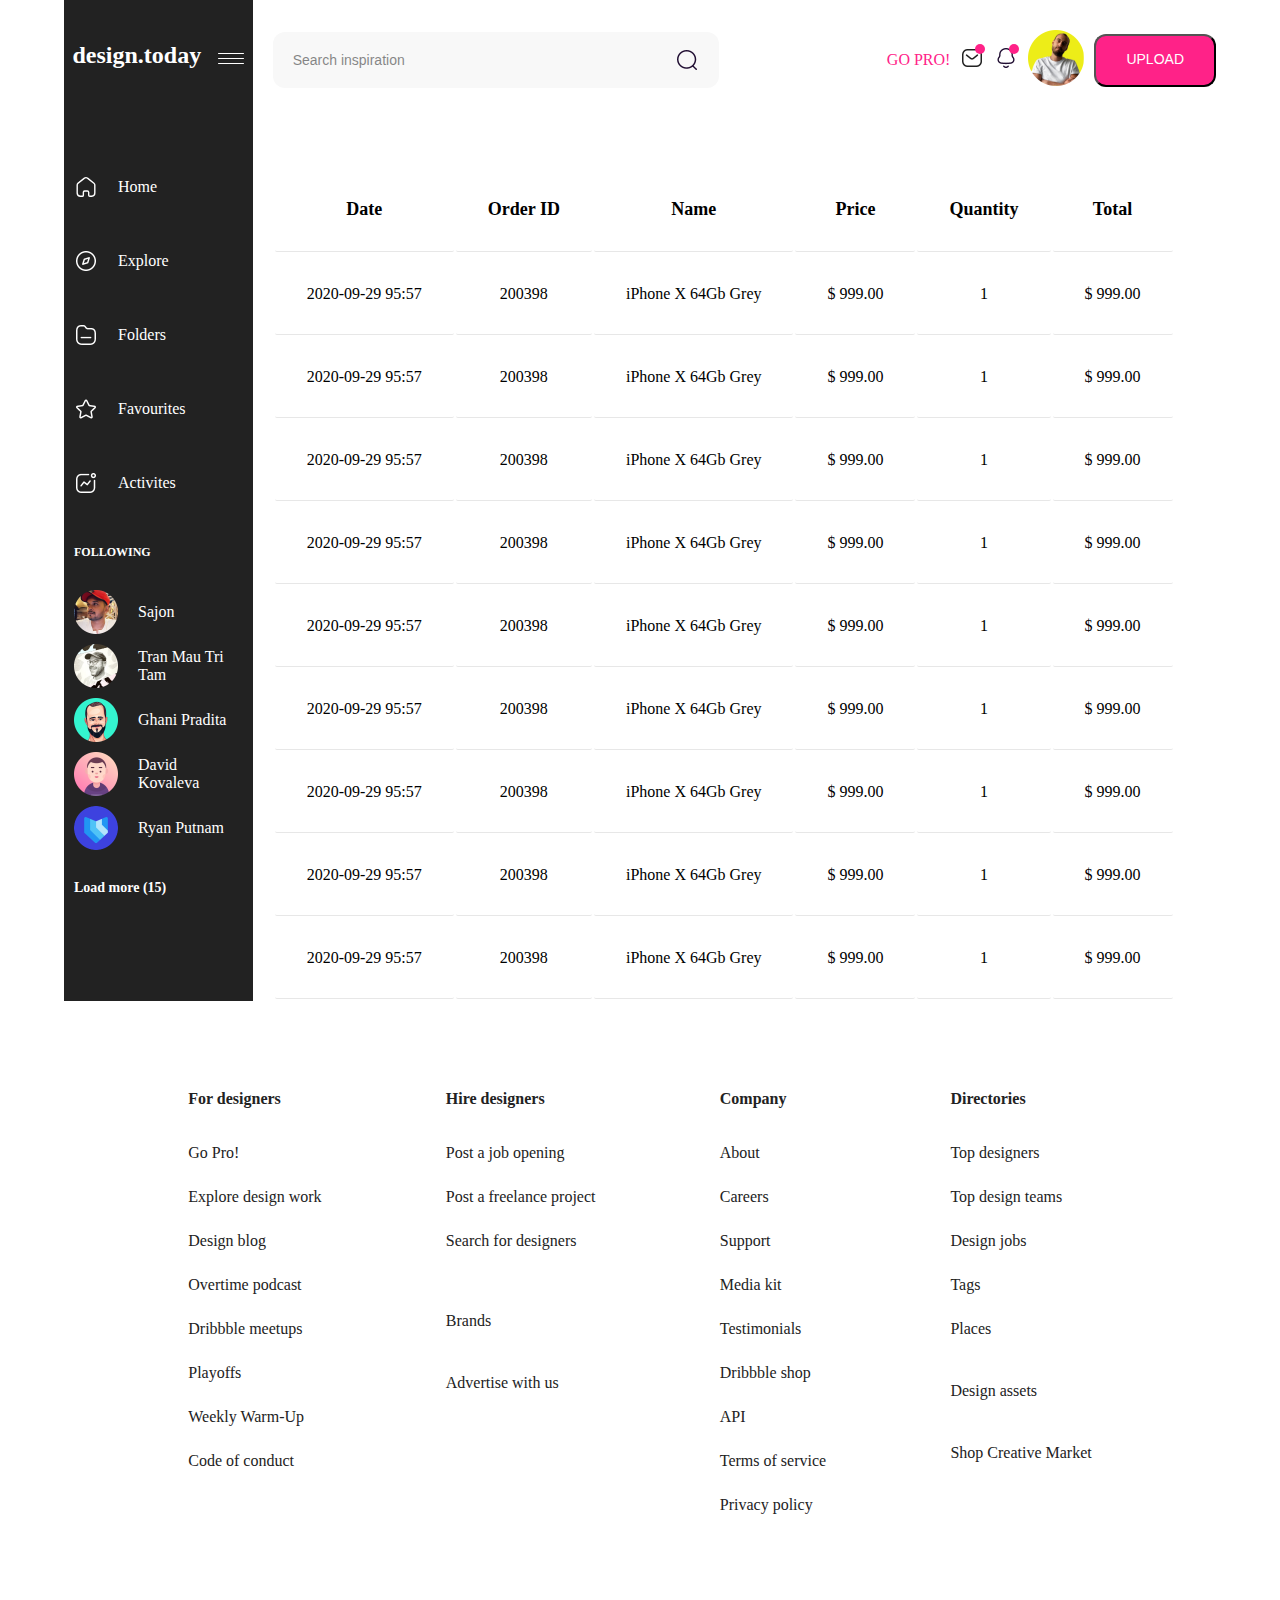
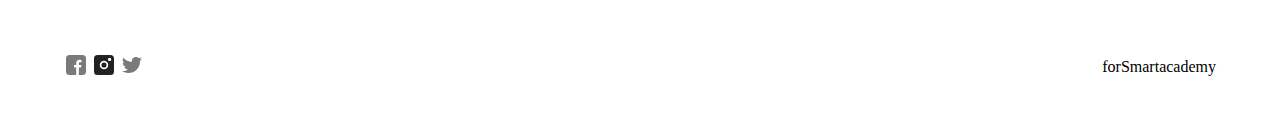
==== second-page.html @ 571e83a2 "hover" ====
<!DOCTYPE html>
<html lang="en">
<head>
    <meta charset="UTF-8">
    <meta http-equiv="X-UA-Compatible" content="IE=edge">
    <meta name="viewport" content="width=device-width, initial-scale=1.0">
    <link  rel="stylesheet"  href="./fonts/font.css">
    <link rel="stylesheet" href="./css/styles.css">
    <title>Design Today</title>
</head>
<body>
    <main class="container">
        <div class="grid-theme-2">
            <header class="item-1">
                <div class="flex form-wrapper">
                    <form class="flex form" action="#">
                        <div class="search-wrapper">
                            <input type="text" class="search-in" placeholder="Search inspiration" />
                            <img class="search-img" src="./image/search.png" alt="search">
                        </div>
                    </form>
                </div>
                <div class="flex">
                    <span class="pro">GO PRO!</span>
                    <div class="header-images">
                    <img class="search" src="./image/message.png" alt="message">
                    <div class="dott"></div>
                    </div>
                    <div class="header-images">
                    <img class="search" src="./image/bell.png" alt="bell">
                    <div class="dott"></div>
                    </div>
                   <a class="next-page" href="index.html"> <img class="icon-man" src="./image/someone.png" alt="icon-man"></a>
                    <button class="upload" type="submit">UPLOAD</button>
                </div>
        </header>
          <section class="item-2">
              <div class="table-div">
                   <table class="table">
                      <tr>
                        <th>Date</th>
                        <th>Order ID</th>
                        <th>Name</th>
                        <th>Price</th>
                        <th>Quantity</th>
                        <th>Total</th>
                      </tr>
                      <tr>
                          <td>2020-09-29 95:57</td>
                          <td>200398</td>
                          <td>iPhone X 64Gb Grey</td>
                          <td>$ 999.00</td>
                          <td>1</td>
                          <td>$ 999.00</td>
                       
                      </tr>
                      <tr>
                        <td>2020-09-29 95:57</td>
                        <td>200398</td>
                        <td>iPhone X 64Gb Grey</td>
                        <td>$ 999.00</td>
                        <td>1</td>
                        <td>$ 999.00</td>
                     
                    </tr>
                    <tr>
                        <td>2020-09-29 95:57</td>
                        <td>200398</td>
                        <td>iPhone X 64Gb Grey</td>
                        <td>$ 999.00</td>
                        <td>1</td>
                        <td>$ 999.00</td>
                     
                    </tr>
                    <tr>
                        <td>2020-09-29 95:57</td>
                        <td>200398</td>
                        <td>iPhone X 64Gb Grey</td>
                        <td>$ 999.00</td>
                        <td>1</td>
                        <td>$ 999.00</td>
                     
                    </tr>
                    <tr>
                        <td>2020-09-29 95:57</td>
                        <td>200398</td>
                        <td>iPhone X 64Gb Grey</td>
                        <td>$ 999.00</td>
                        <td>1</td>
                        <td>$ 999.00</td>
                     
                    </tr>
                    <tr>
                        <td>2020-09-29 95:57</td>
                        <td>200398</td>
                        <td>iPhone X 64Gb Grey</td>
                        <td>$ 999.00</td>
                        <td>1</td>
                        <td>$ 999.00</td>
                     
                    </tr>
                    <tr>
                        <td>2020-09-29 95:57</td>
                        <td>200398</td>
                        <td>iPhone X 64Gb Grey</td>
                        <td>$ 999.00</td>
                        <td>1</td>
                        <td>$ 999.00</td>
                     
                    </tr>
                    <tr>
                        <td>2020-09-29 95:57</td>
                        <td>200398</td>
                        <td>iPhone X 64Gb Grey</td>
                        <td>$ 999.00</td>
                        <td>1</td>
                        <td>$ 999.00</td>
                     
                    </tr>
                    <tr>
                        <td>2020-09-29 95:57</td>
                        <td>200398</td>
                        <td>iPhone X 64Gb Grey</td>
                        <td>$ 999.00</td>
                        <td>1</td>
                        <td>$ 999.00</td>
                     
                    </tr>
                   </table>
                </div>
          </section>


        <aside class="item-3">
            <div class="aside-title">
                 <div>
                     <h2>design.<span>today</span></h2>
                 </div>
                 <div class="menu-bar">
                     <img src="./image/menu-bar.svg" alt="menu-bar">
                 </div>
            </div>
            <div class="bar-parent">
                <nav class="aside-nav">
                    <ul class="aside-ul">
                        <li class="aside-li">
                            <a class="aside-link" href="#">
                                <img class="aside-img" src="./image/home.svg" alt="logo">
                                <p class="aside-text">Home</p>
                            </a>
                        </li>
                        <li class="aside-li">
                            <a class="aside-link" href="#">
                                <img class="aside-img" src="./image/explore.png" alt="logo">
                                <p class="aside-text">Explore</p>
                            </a>
                        </li>
                        <li class="aside-li">
                            <a class="aside-link" href="#">
                                <img class="aside-img" src="./image/folders.png" alt="logo">
                                <p class="aside-text">Folders</p>
                            </a>
                        </li>
                        <li class="aside-li">
                            <a class="aside-link" href="#">
                                <img class="aside-img" src="./image/favourites.png" alt="logo">
                                <p class="aside-text">Favourites</p>
                            </a>
                        </li>
                        <li class="aside-li">
                            <a class="aside-link" href="#">
                                <img class="aside-img" src="./image/activities.png" alt="logo">
                                <p class="aside-text">Activites</p>
                            </a>
                        </li>
                    </ul>
                </nav>
             </div>  
             <div class="aside-followers">
                     <h3>FOLLOWING</h3>
                     <nav class="follow-nav">
                        <ul class="follow-ul">
                            <li class="follow-li">
                                <a class="aside-link" href="#">
                                    <img class="follow-img" src="./image/follower1.png" alt="following">
                                    <p class="aside-text">Sajon</p>
                                </a>
                            </li>
                            <li class="follow-li">
                                <a class="aside-link" href="#">
                                    <img class="follow-img" src="./image/icon-2.png" alt="following">
                                    <p class="aside-text">Tran Mau Tri Tam</p>
                                </a>
                            </li>
                            <li class="follow-li">
                                <a class="aside-link" href="#">
                                    <img class="follow-img" src="./image/icon-3.png" alt="following">
                                    <p class="aside-text">Ghani Pradita</p>
                                </a>
                            </li>
                            <li class="follow-li">
                                <a class="aside-link" href="#">
                                    <img class="follow-img" src="./image/icon-4.png" alt="following">
                                    <p class="aside-text">David Kovaleva</p>
                                </a>
                            </li>
                            <li class="follow-li">
                                <a class="aside-link" href="#">
                                    <img class="follow-img" src="./image/icon-5.png" alt="following">
                                    <p class="aside-text">Ryan Putnam</p>
                                </a>
                            </li>
                        </ul>
                     </nav>
                     <h3 class="load">Load more (15)</h3>
             </div>
        </aside>



        <footer class="item-5"r>
            <div class="footer-flex">
                <div class="footer-div">
                     <h5>
                        For designers
                     </h5>
                     <p class="footer-text">Go Pro!</p>
                     <p class="footer-text">Explore design work</p>
                     <p class="footer-text">Design blog</p>
                     <p class="footer-text">Overtime podcast</p>
                     <p class="footer-text">Dribbble meetups</p>
                     <p class="footer-text"> Playoffs </p>
                     <p class="footer-text">Weekly Warm-Up</p>
                     <p class="footer-text">Code of conduct</p>
                </div>
                <div class="footer-div">
                    <h5>
                        Hire designers
                    </h5>
                    <p class="footer-text">Post a job opening</p>
                    <p class="footer-text">Post a freelance project</p>
                    <p class="footer-text">Search for designers</p>
                    <br>
                    <br>
                    <p class="footer-text">Brands</p>
                    <br>
                    <p class="footer-text">Advertise with us</p>
                   
               </div>
               <div class="footer-div">
                   <h5>
                      Company
                   </h5>
                   <p class="footer-text">About   </p>
                   <p class="footer-text">Careers </p>
                   <p class="footer-text">Support</p>
                   <p class="footer-text">Media kit</p>
                   <p class="footer-text">Testimonials</p>
                   <p class="footer-text">Dribbble shop </p>
                   <p class="footer-text">API</p>
                   <p class="footer-text">Terms of service</p>
                   <p class="footer-text">Privacy policy</p>
               </div>
               <div class="footer-div">
                  <h5>
                     Directories
                  </h5>
                  <p class="footer-text">Top designers</p>
                  <p class="footer-text">Top design teams </p>
                  <p class="footer-text">Design jobs</p>
                  <p class="footer-text">Tags</p>
                  <p class="footer-text">Places</p>
                  <br>
                  <p class="footer-text">Design assets</p>
                  <br>
                  <p class="footer-text">Shop Creative Market</p>
           </div>
         </div>
          <div class="logo-flex">
             <div class="footer-logo">
                <img class="logo" src="./image/fb.svg" alt="fb-logo">
                <img class="logo" src="./image/instagram.svg" alt="insta-logo">
                <img class="logo" src="./image/twitter.svg" alt="twitter-logo">
             </div>
             <div class="academy">
               <p><span>for</span>Smartacademy</p>
             </div>
          </div>
            
         </footer>
        </div>
    </main>
</body>
</html>
---- fonts/font.css ----
@font-face {
    font-family: 'HelveticaNeue';
    src: url('../fonts/HelveticaNeueMedium.eot');
    src: url('../fonts/HelveticaNeueMedium.eot?#iefix') format('embedded-opentype'),
        url('../fonts/HelveticaNeueMedium.woff2') format('woff2'),
        url('../fonts/HelveticaNeueMedium.woff') format('woff'),
        url('../fonts/HelveticaNeueMedium.ttf') format('truetype'),
        url('../fonts/HelveticaNeueMedium.svg#HelveticaNeueMedium') format('svg');
    font-weight: 500;
    font-style: normal;
    font-display: swap;
}
---- css/styles.css ----
*{
    margin:0;
    padding:0;
    box-sizing: border-box;
    list-style: none;
    text-decoration: none;
}
.container{
    max-width:1440px;
    width:90%;
    margin:auto;
}

.grid-theme{
    display:grid;
    grid-template-columns: 1fr 5fr;
    gap:20px;
    grid-template-areas: 
    'aside header'
    'aside section'
    'article article'
    'footer footer';
}

.grid-theme-2{
    display:grid;
    grid-template-columns: 1fr 5fr;
    gap:20px;
    grid-template-areas: 
    'aside header'
    'aside section'
    'footer footer';
}


.item-1{
    grid-area: header;
    display:flex;
    justify-content: space-between;
    align-items: center;
    margin-top:30px;
}
.item-2{
    grid-area:section;
    margin-top:87px;
}
.item-3{
    grid-area:aside;
    background-color:#222222;
   
 
}
.item-4{
    grid-area:article;
    margin-left:10%;
 
    margin-top:70px;
    background-color:#FAFAFA;
}
.item-5{
    grid-area:footer;
    margin-top:69px;
}

/* header style*/
.next-page:hover{
    border:solid 2px #FF2288;
    border-radius:50%;

}
.search{
    width:24px;
    height:24px;
    margin-right:10px;
}
.form-wrapper {
    width: 100%;
    max-width: 446px;
}
.form {
    width: 100%;
}
.search-wrapper {
    background-color:#F8F8F8;
    padding:16px 20px;
    border:none;
    border-radius: 12px;
    display: flex;
    justify-content: space-between;
    width: 100%;
}
.search-in{
    background: transparent;
    border:none;
    outline: none;
    transform: scale(1);
    transition: all 0.3s;
    font-size: 14px;
    width: 100%;
}
.icon-man{
    width:56px;
    height:56px;
}
.search-in::placeholder {
    color: #111111;
    opacity: 0.5;
}
.search-in:focus{
    transform: scale(0.9);
    transform-origin: left;
    transition: all 0.3s;
}
.search-img {
    width: 24px;
    height: 24px;
    cursor: pointer;
    transform: scale(1);
    transition: all 0.3s;
}
.search-img:hover{
    transform: scale(0.9);
    transition: all 0.3s;
    transform-origin: left;
}
.all:hover,.list:hover{
    color:#FF2288;
}
.flex{
    display:flex;
     align-items: center; 
}
.pro{
    color:#FF2288;
    font-size:16px;
    padding-right:10px;
}
.dott{
    position:absolute;
    top: -2px;
    left:15px;
   width:10px;
   height:10px;
   border-radius:50%;
   background-color: #FF2288; 
}

.header-images{
    position:relative;
}
.upload{
    color:#FFFFFF;
    font-size:14px;
    background-color:#FF2288;
    padding:15px 30px 18px 30px;
    border-radius:12px;
    margin-left:10px;
    cursor: pointer;
}
/* section nav style*/
.nav-flex,.section-ul{
    display:flex;
    justify-content: space-around;
    align-items: center;
   
}

.all{
    font-size:16px;
    color:#222222;
    background-color: #F2F2F2;
    padding:10px;

}
.list{
    font-size:16px;
    color:#222222;
    padding-left:20px;
}
.filter-btn{
    padding: 16px 24px;
    border-radius: 12px;
    border: solid 1px #D8D8D8;
    color: #222222;
    font-size: 16px;
    display: flex;
    align-items: center;
    justify-content: space-between;
    cursor: pointer;
    transition: all 0.3s;
}
.filter-btn:hover{
    background-color: #FF2288;
    color:#ffffff;
    transition: all 0.3s;
}
.filter-img {
    width: 24px;
    height: 24px;
}
.filter-text {
    margin-left: 15px;
}

.main-images{
    width:289px;
    height:210px;
}
.abs-img{
    width:24px;
    height:24px;
    margin-bottom:3px;
    background-color:#FFFFFF;
    border:solid 1px green;
}
.hide{
    display:none;
}

.section-text:hover + .hide{
   display:flex;
   flex-direction: column;
}
.section-text:hover{
    border:solid 2px blue;
}
.section-text{
    cursor: pointer;
}
.parent{
    display:flex;
    flex-wrap: wrap;
    margin-top:59px;
  
   
}
.section-image{
    position:relative;
    display:flex;
    flex-direction: column;
   align-items: center;
   cursor: pointer;
}
.main-images:hover{
    border:solid 3px blue;
}

.abs-div{  
    position:absolute;
    top:40px;
    left:40px;
   
   
   
}
.load-more{
    display:flex;
    justify-content:space-around;
}
.load-btn{
    background-color:#F2F2F2;
    padding:16px 105px;
    margin-top:70px;
    border-radius:12px;
    border:#F2F2F2;
    cursor:pointer;
}
.load-btn:hover{
    background-color: #FF2288;
    transition: 0.3s;
    color:#ffffff;
}

/*artcile style*/

.top-designers{
    display:flex;
    justify-content: space-around;
    align-items: center;
   
}
.designer-list{
    display:flex;
   justify-content: space-evenly;
  
}
.article-image{
    display:flex;
    flex-direction: column;
    align-items: center;
    cursor: pointer;
}
.article-img:hover{
     border:2px solid blue;
     border-radius:50%;
}
.article-img{
    width:132px;
    height:132px;
}
.article-text{
    font-size:16px;
    padding-top:5px;
    padding-bottom:5px;  
    cursor: pointer;
}
.small-font{
    font-size:12px;
    padding-bottom:10px;
    cursor: pointer;
   
}

.follow-btn{
    background-color:#F2F2F2;
    border-radius:12px;
    padding:12px 36px;
    border-color:#F2F2F2;
    font-size:14px;
    color:#222222;
    margin-bottom:60px;
    cursor: pointer;

}
.follow-btn:hover{
    background-color: #FF2288;
    transition: 0.3s;
    color:#ffffff;
}
h4{
    font-size:32px;
    padding-top:67px;
    padding-bottom:54px;
}
 .view-all{
    font-size:14px;
    padding-top:67px;
    padding-bottom:54px;
    cursor: pointer;
 }
 .view-all:hover{
    transition: 0.3s;
    color:#FF2288;
    font-size:25px;
 }

/* aside style*/
h2{
    font-size:24px;
    color:#ffffff;
}
.menu-bar{
    width:26px;
    height:11px;
}
.aside-title{
    display:flex;
    justify-content: space-around;
    align-items: center;
    padding-top:42px;
    padding-bottom:106px;

}

 .bar-parent,.aside-nav,.aside-li,.aside-link{
    display:flex;
    justify-content: flex-start;
    align-items: center;
 }
 .follow-nav,.folloow-ul,.follow-li{
    display:flex;
    justify-content: flex-start;
    align-items: center;
 }
 .aside-text{
    font-size:16px;
    color:#ffffff;
    padding-left:20px;
    padding-right:20px;
 }
.aside-li{
    margin-bottom:50px;
    margin-left:10px;
}
.follow-li{
    margin-bottom:10px;
    margin-left:10px;
}
.aside-li:hover{
    background-color: #FF2288;
    padding:20px;
    border-radius:12px;
    border:none;
}
.follow-li:hover{
    background-color: #FF2288;
    padding:5px;
    border-radius:12px;
    border:none;
}
h3{
    font-size:12px;
    color:#ffffff;
    padding-bottom:30px;
    padding-left:10px;
}
.aside-img{
    width:24px;
    height:24px;  
}

.follow-img{
    width:44px;
    height:44px;
}
.load{
    font-size:14px;
    color:#ffffff;
    padding-top:20px;
    margin-bottom:50px;
    cursor: pointer;
}
/*footer styles*/

.footer-flex{
    display:flex;
    justify-content: space-evenly;
    margin-bottom:113px;
   
}

h5{
    font-size:16px;
    padding-bottom:36px;
    color:#222222;
}
.footer-text{
    font-size:16px;
    color:#222222;
    padding-bottom:26px;
}

.logo{
    width:24px;
    height:24px;
}
.logo-flex{
    display:flex;
    justify-content: space-between;
    align-items: center;
    margin-bottom:43px;
}


/* second-page style*/


 

th{
    padding-left:32px;
    padding-right:32px;
    padding-bottom:31px;
    font-size:18px;
    border-bottom:solid 1px #E7E7E7;
    border-radius:2px;
   
}

td{
    padding-left:32px;
    padding-right:32px;
    font-size:16px;
    text-align: center;
    padding-top:31px;
    padding-bottom:31px;
    border-bottom:solid 1px #E7E7E7;
    border-radius:2px;
    cursor: pointer;
   
}
td:hover{
   color:#FF2288;
   
}
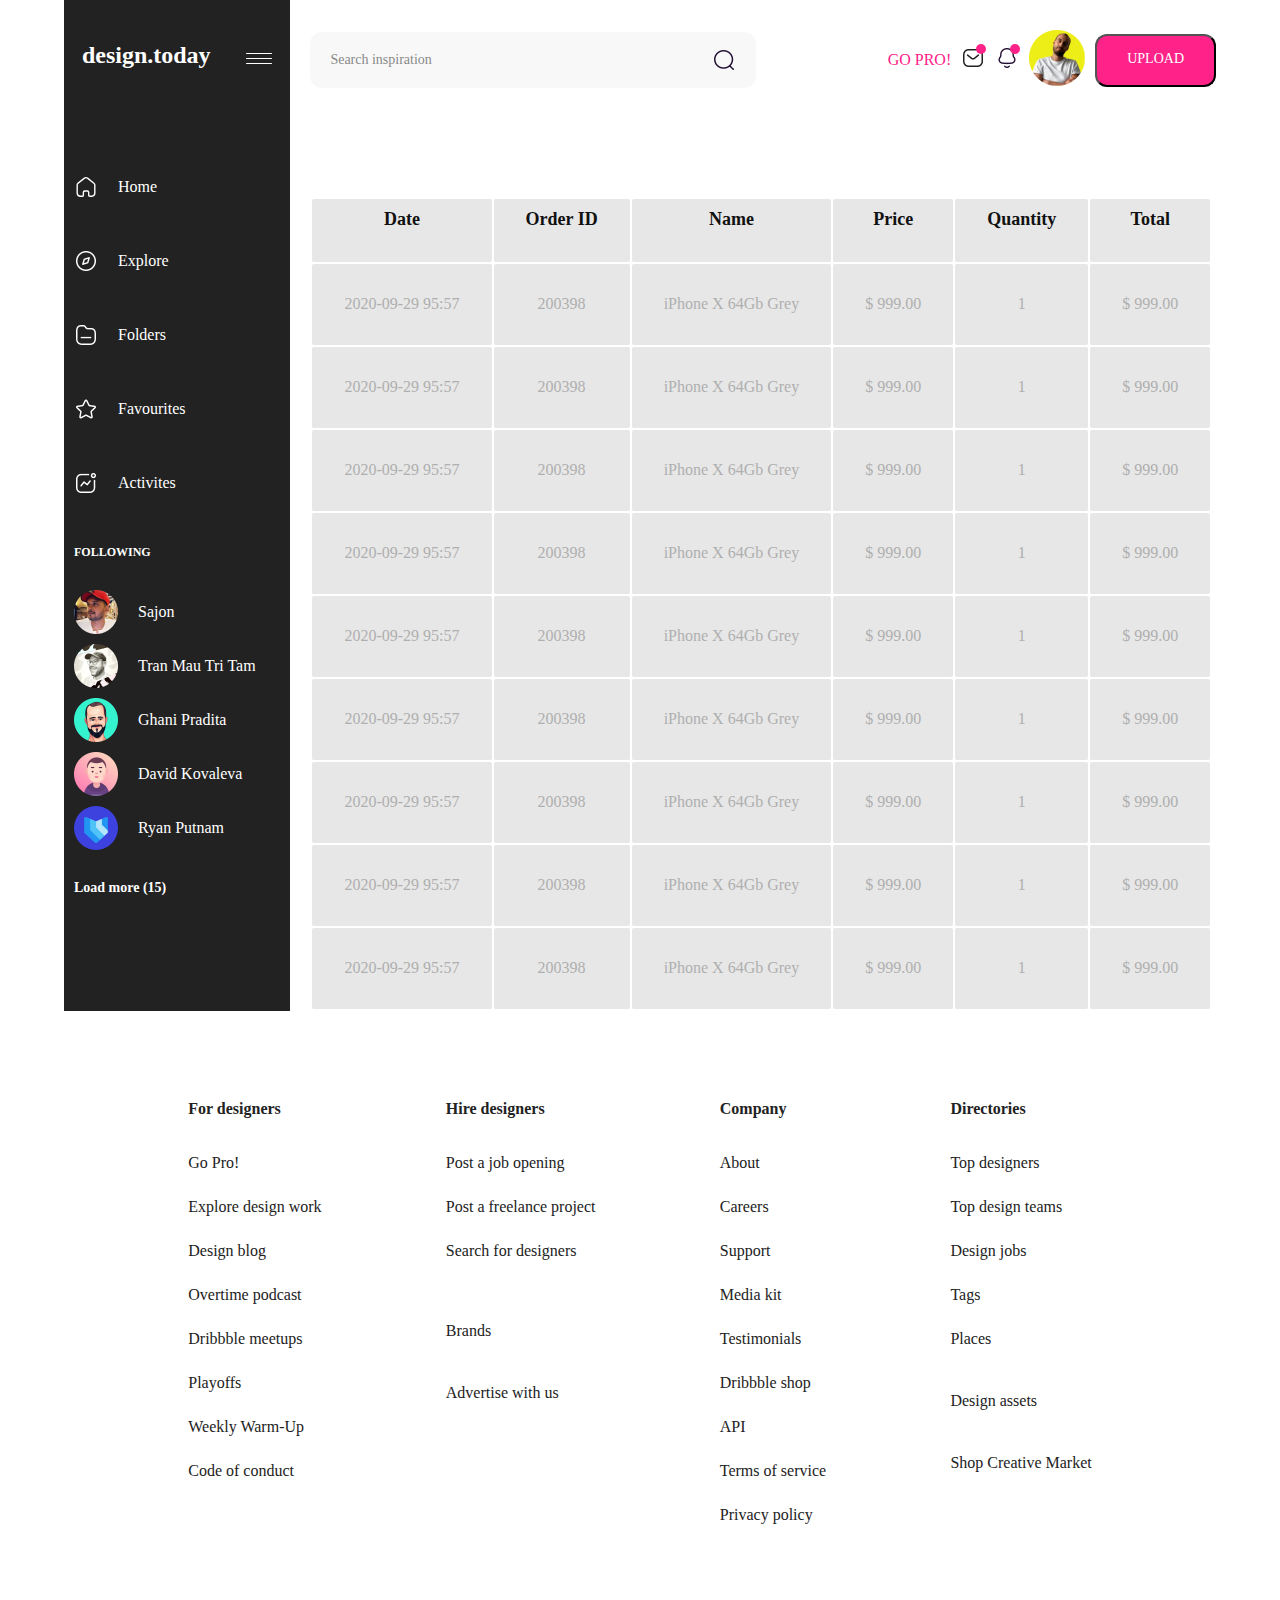
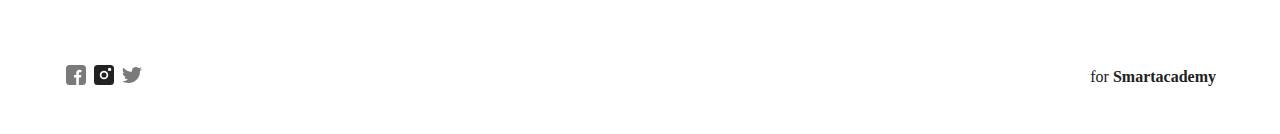
==== commit 97545cb3: "fonts" ====
--- a/second-page.html
+++ b/second-page.html
@@ -4,7 +4,15 @@
     <meta charset="UTF-8">
     <meta http-equiv="X-UA-Compatible" content="IE=edge">
     <meta name="viewport" content="width=device-width, initial-scale=1.0">
-    <link  rel="stylesheet"  href="./fonts/font.css">
+    <meta property="og:type" content="Midterm" />
+		<meta property="og:title" content="About Design today" />
+		<meta property="og:description" content="Design today" />
+		<meta property="og:image" content="./image/fb.svg" />
+        <meta name="twitter:card" content="design"></meta>
+        <meta name="twitter:title" content="About Design today" />
+		<meta name="twitter:description" content="Design today" />
+		<meta name="twitter:image" content="./image/twitter.svg" />
+    <link  rel="stylesheet"  href="./fonts/styles.css">
     <link rel="stylesheet" href="./css/styles.css">
     <title>Design Today</title>
 </head>
@@ -36,96 +44,123 @@
         </header>
           <section class="item-2">
               <div class="table-div">
-                   <table class="table">
+                   <table class="table media">
                       <tr>
-                        <th>Date</th>
-                        <th>Order ID</th>
-                        <th>Name</th>
-                        <th>Price</th>
-                        <th>Quantity</th>
-                        <th>Total</th>
+                        <th class="head">Date</th>
+                        <th class="head">Order ID</th>
+                        <th class="head">Name</th>
+                        <th class="head">Price</th>
+                        <th class="head">Quantity</th>
+                        <th class="head">Total</th>
                       </tr>
                       <tr>
-                          <td>2020-09-29 95:57</td>
-                          <td>200398</td>
-                          <td>iPhone X 64Gb Grey</td>
-                          <td>$ 999.00</td>
-                          <td>1</td>
-                          <td>$ 999.00</td>
+                          <td class="table-row">2020-09-29 95:57</td>
+                          <td class="table-row">200398</td>
+                          <td class="table-row">iPhone X 64Gb Grey</td>
+                          <td class="table-row">$ 999.00</td>
+                          <td class="table-row">1</td>
+                          <td class="table-row">$ 999.00</td>
                        
                       </tr>
                       <tr>
-                        <td>2020-09-29 95:57</td>
-                        <td>200398</td>
-                        <td>iPhone X 64Gb Grey</td>
-                        <td>$ 999.00</td>
-                        <td>1</td>
-                        <td>$ 999.00</td>
-                     
-                    </tr>
-                    <tr>
-                        <td>2020-09-29 95:57</td>
-                        <td>200398</td>
-                        <td>iPhone X 64Gb Grey</td>
-                        <td>$ 999.00</td>
-                        <td>1</td>
-                        <td>$ 999.00</td>
-                     
-                    </tr>
-                    <tr>
-                        <td>2020-09-29 95:57</td>
-                        <td>200398</td>
-                        <td>iPhone X 64Gb Grey</td>
-                        <td>$ 999.00</td>
-                        <td>1</td>
-                        <td>$ 999.00</td>
-                     
-                    </tr>
-                    <tr>
-                        <td>2020-09-29 95:57</td>
-                        <td>200398</td>
-                        <td>iPhone X 64Gb Grey</td>
-                        <td>$ 999.00</td>
-                        <td>1</td>
-                        <td>$ 999.00</td>
-                     
-                    </tr>
-                    <tr>
-                        <td>2020-09-29 95:57</td>
-                        <td>200398</td>
-                        <td>iPhone X 64Gb Grey</td>
-                        <td>$ 999.00</td>
-                        <td>1</td>
-                        <td>$ 999.00</td>
-                     
-                    </tr>
-                    <tr>
-                        <td>2020-09-29 95:57</td>
-                        <td>200398</td>
-                        <td>iPhone X 64Gb Grey</td>
-                        <td>$ 999.00</td>
-                        <td>1</td>
-                        <td>$ 999.00</td>
-                     
-                    </tr>
-                    <tr>
-                        <td>2020-09-29 95:57</td>
-                        <td>200398</td>
-                        <td>iPhone X 64Gb Grey</td>
-                        <td>$ 999.00</td>
-                        <td>1</td>
-                        <td>$ 999.00</td>
-                     
-                    </tr>
-                    <tr>
-                        <td>2020-09-29 95:57</td>
-                        <td>200398</td>
-                        <td>iPhone X 64Gb Grey</td>
-                        <td>$ 999.00</td>
-                        <td>1</td>
-                        <td>$ 999.00</td>
-                     
-                    </tr>
+                        <td class="table-row">2020-09-29 95:57</td>
+                        <td class="table-row">200398</td>
+                        <td class="table-row">iPhone X 64Gb Grey</td>
+                        <td class="table-row">$ 999.00</td>
+                        <td class="table-row">1</td>
+                        <td class="table-row">$ 999.00</td>
+                     
+                    </tr>
+                    <tr>
+                        <td class="table-row">2020-09-29 95:57</td>
+                        <td class="table-row">200398</td>
+                        <td class="table-row">iPhone X 64Gb Grey</td>
+                        <td class="table-row">$ 999.00</td>
+                        <td class="table-row">1</td>
+                        <td class="table-row">$ 999.00</td>
+                     
+                    </tr>
+                    <tr>
+                        <td class="table-row">2020-09-29 95:57</td>
+                        <td class="table-row">200398</td>
+                        <td class="table-row">iPhone X 64Gb Grey</td>
+                        <td class="table-row">$ 999.00</td>
+                        <td class="table-row">1</td>
+                        <td class="table-row">$ 999.00</td>
+                     
+                    </tr>
+                    <tr>
+                        <td class="table-row">2020-09-29 95:57</td>
+                        <td class="table-row">200398</td>
+                        <td class="table-row">iPhone X 64Gb Grey</td>
+                        <td class="table-row">$ 999.00</td>
+                        <td class="table-row">1</td>
+                        <td class="table-row">$ 999.00</td>
+                     
+                    </tr>
+                    <tr>
+                        <td class="table-row">2020-09-29 95:57</td>
+                        <td class="table-row">200398</td>
+                        <td class="table-row">iPhone X 64Gb Grey</td>
+                        <td class="table-row">$ 999.00</td>
+                        <td class="table-row">1</td>
+                        <td class="table-row">$ 999.00</td>
+                     
+                    </tr>
+                    <tr>
+                        <td class="table-row">2020-09-29 95:57</td>
+                        <td class="table-row">200398</td>
+                        <td class="table-row">iPhone X 64Gb Grey</td>
+                        <td class="table-row">$ 999.00</td>
+                        <td class="table-row">1</td>
+                        <td class="table-row">$ 999.00</td>
+                     
+                    </tr>
+                    <tr>
+                        <td class="table-row">2020-09-29 95:57</td>
+                        <td class="table-row">200398</td>
+                        <td class="table-row">iPhone X 64Gb Grey</td>
+                        <td class="table-row">$ 999.00</td>
+                        <td class="table-row">1</td>
+                        <td class="table-row">$ 999.00</td>
+                     
+                    </tr>
+                    <tr>
+                        <td class="table-row">2020-09-29 95:57</td>
+                        <td class="table-row">200398</td>
+                        <td class="table-row">iPhone X 64Gb Grey</td>
+                        <td class="table-row">$ 999.00</td>
+                        <td class="table-row">1</td>
+                        <td class="table-row">$ 999.00</td>
+                     
+                    </tr>
+                   </table>
+                   <table class="high-res">
+                         <tr>
+                            <th class="head">Date</th>
+                         </tr>
+                         <tr>
+                            <td class="table-row">2020-09-29 95:57</td>
+                         </tr>
+                         <tr>
+                            <th class="head">Name</th>
+                         </tr>
+                         <tr>
+                            <td class="table-row">iPhone X 64Gb Grey</td>
+                         </tr>
+                         <tr>
+                            <th class="head">Quantity</th>
+                         </tr>
+                         <tr>
+                            <td class="table-row">1</td>
+                         </tr>
+                         <tr>
+                            <th class="head">Total</th>
+                         </tr>
+                         <tr>
+                            <td class="table-row">$ 999.00</td>
+                         </tr>
+                         
                    </table>
                 </div>
           </section>
@@ -214,7 +249,7 @@
                      </nav>
                      <h3 class="load">Load more (15)</h3>
              </div>
-        </aside>
+        </aside> 
 
 
 
@@ -233,7 +268,7 @@
                      <p class="footer-text">Weekly Warm-Up</p>
                      <p class="footer-text">Code of conduct</p>
                 </div>
-                <div class="footer-div">
+                <div class="footer-div media">
                     <h5>
                         Hire designers
                     </h5>
@@ -261,7 +296,7 @@
                    <p class="footer-text">Terms of service</p>
                    <p class="footer-text">Privacy policy</p>
                </div>
-               <div class="footer-div">
+               <div class="footer-div media">
                   <h5>
                      Directories
                   </h5>
@@ -283,7 +318,7 @@
                 <img class="logo" src="./image/twitter.svg" alt="twitter-logo">
              </div>
              <div class="academy">
-               <p><span>for</span>Smartacademy</p>
+               <p class="smartacademy"><span class="smart">for</span> Smartacademy</p>
              </div>
           </div>
             
--- a/fonts/styles.css
+++ b/fonts/styles.css
@@ -0,0 +1,13 @@
+@font-face {
+    font-family: 'Avenir LT Std';
+    src: url('AvenirLTStd-Black.eot');
+    src: url('AvenirLTStd-Black.eot?#iefix') format('embedded-opentype'),
+        url('AvenirLTStd-Black.woff2') format('woff2'),
+        url('AvenirLTStd-Black.woff') format('woff'),
+        url('AvenirLTStd-Black.ttf') format('truetype'),
+        url('AvenirLTStd-Black.svg#AvenirLTStd-Black') format('svg');
+    font-weight: 900;
+    font-style: normal;
+    font-display: swap;
+}
+
--- a/css/styles.css
+++ b/css/styles.css
@@ -13,7 +13,7 @@
 
 .grid-theme{
     display:grid;
-    grid-template-columns: 1fr 5fr;
+    grid-template-columns: 1fr 4fr;
     gap:20px;
     grid-template-areas: 
     'aside header'
@@ -24,7 +24,7 @@
 
 .grid-theme-2{
     display:grid;
-    grid-template-columns: 1fr 5fr;
+    grid-template-columns: 1fr 4fr;
     gap:20px;
     grid-template-areas: 
     'aside header'
@@ -47,6 +47,7 @@
 .item-3{
     grid-area:aside;
     background-color:#222222;
+   
    
  
 }
@@ -63,6 +64,9 @@
 }
 
 /* header style*/
+.hide-bar{
+    display:none;
+}
 .next-page:hover{
     border:solid 2px #FF2288;
     border-radius:50%;
@@ -74,8 +78,9 @@
     margin-right:10px;
 }
 .form-wrapper {
+    max-width: 446px;
     width: 100%;
-    max-width: 446px;
+   
 }
 .form {
     width: 100%;
@@ -96,6 +101,7 @@
     transform: scale(1);
     transition: all 0.3s;
     font-size: 14px;
+    font-family:Avenir,Heavy;
     width: 100%;
 }
 .icon-man{
@@ -133,6 +139,7 @@
 .pro{
     color:#FF2288;
     font-size:16px;
+    font-family:Avenir,Heavy;
     padding-right:10px;
 }
 .dott{
@@ -151,6 +158,7 @@
 .upload{
     color:#FFFFFF;
     font-size:14px;
+    font-family:Avenir,Heavy;
     background-color:#FF2288;
     padding:15px 30px 18px 30px;
     border-radius:12px;
@@ -167,12 +175,14 @@
 
 .all{
     font-size:16px;
+    font-family:Avenir;
     color:#222222;
     background-color: #F2F2F2;
     padding:10px;
 
 }
 .list{
+     font-family:Avenir;
     font-size:16px;
     color:#222222;
     padding-left:20px;
@@ -199,12 +209,15 @@
     height: 24px;
 }
 .filter-text {
+    font-family:Avenir;
+    font-size:16px;
     margin-left: 15px;
 }
 
 .main-images{
     width:289px;
     height:210px;
+    object-fit: cover;
 }
 .abs-img{
     width:24px;
@@ -216,6 +229,9 @@
 .hide{
     display:none;
 }
+.high-res{
+    display:none;
+}
 
 .section-text:hover + .hide{
    display:flex;
@@ -225,6 +241,9 @@
     border:solid 2px blue;
 }
 .section-text{
+    font-family:avenir;
+    font-weight:normal;
+    font-size:16px;
     cursor: pointer;
 }
 .parent{
@@ -258,6 +277,8 @@
     justify-content:space-around;
 }
 .load-btn{
+    font-family:avenir;
+    font-size:16px;
     background-color:#F2F2F2;
     padding:16px 105px;
     margin-top:70px;
@@ -282,6 +303,7 @@
 .designer-list{
     display:flex;
    justify-content: space-evenly;
+   
   
 }
 .article-image{
@@ -289,6 +311,7 @@
     flex-direction: column;
     align-items: center;
     cursor: pointer;
+   
 }
 .article-img:hover{
      border:2px solid blue;
@@ -297,14 +320,21 @@
 .article-img{
     width:132px;
     height:132px;
+    object-fit: cover;
+
 }
 .article-text{
+    font-family:avenir,medium;
+    color:#222222;
     font-size:16px;
     padding-top:5px;
     padding-bottom:5px;  
     cursor: pointer;
 }
 .small-font{
+    font-family:avenir,book;
+    opacity:60%;
+    color:#222222;
     font-size:12px;
     padding-bottom:10px;
     cursor: pointer;
@@ -312,6 +342,7 @@
 }
 
 .follow-btn{
+    font-family:avneir, heavy;
     background-color:#F2F2F2;
     border-radius:12px;
     padding:12px 36px;
@@ -327,12 +358,17 @@
     transition: 0.3s;
     color:#ffffff;
 }
-h4{
+h4{ 
+    font-family:avenir, heavy;
+    color:#222222;
     font-size:32px;
     padding-top:67px;
     padding-bottom:54px;
 }
  .view-all{
+    font-family:avenir,heavy;
+    opacity:30%;
+    color:#222222;
     font-size:14px;
     padding-top:67px;
     padding-bottom:54px;
@@ -346,8 +382,20 @@
 
 /* aside style*/
 h2{
+    font-family:avenir;
+    font-weight:bold;
     font-size:24px;
     color:#ffffff;
+}
+.burger{
+    width:26px;
+    height:11px;
+    cursor:pointer;
+}
+.today{
+    font-weight:normal;
+    font-family:avenir;
+    font-size:24px;
 }
 .menu-bar{
     width:26px;
@@ -373,6 +421,7 @@
     align-items: center;
  }
  .aside-text{
+
     font-size:16px;
     color:#ffffff;
     padding-left:20px;
@@ -398,7 +447,8 @@
     border-radius:12px;
     border:none;
 }
-h3{
+h3{ 
+    font-family:avenir Heavy;
     font-size:12px;
     color:#ffffff;
     padding-bottom:30px;
@@ -414,6 +464,7 @@
     height:44px;
 }
 .load{
+    font-family:avenir, heavy;
     font-size:14px;
     color:#ffffff;
     padding-top:20px;
@@ -430,16 +481,31 @@
 }
 
 h5{
+    font-family:avenir,heavy;
     font-size:16px;
     padding-bottom:36px;
     color:#222222;
 }
 .footer-text{
+    font-family:avenir,book;
     font-size:16px;
     color:#222222;
     padding-bottom:26px;
-}
-
+   
+}
+.smartacademy{
+    font-family:avenir,heavy;
+    font-size:16px;
+    color:#222222;
+    font-weight:900;
+    
+}
+.smart{
+    font-family:avenir;
+    font-size:16px;
+    color:#222222;
+    font-weight:normal;
+}
 .logo{
     width:24px;
     height:24px;
@@ -461,9 +527,11 @@
     padding-left:32px;
     padding-right:32px;
     padding-bottom:31px;
+    padding-top:10px;
     font-size:18px;
     border-bottom:solid 1px #E7E7E7;
     border-radius:2px;
+    background-color: #E7E7E7;
    
 }
 
@@ -477,9 +545,199 @@
     border-bottom:solid 1px #E7E7E7;
     border-radius:2px;
     cursor: pointer;
+    background-color: #E7E7E7;
    
 }
 td:hover{
    color:#FF2288;
    
+}
+.head{
+    font-family:avenir,heavy;
+    font-size:18px;
+    color:#111111;
+}
+.table-row{
+    font-family:avenir,heavy;
+    font-size:16px;
+    color:#AFAFAF;
+}
+
+/* new aside*/
+.aside-mob{
+    display:none;
+}
+
+.hidden{
+    display:none;
+}
+
+@media(max-width:1024px){
+
+/*header style*/
+ 
+body{
+    background-color:beige;
+}
+
+.container{
+    max-width:1440px;
+    width:80%;
+    margin:auto;
+}
+
+.grid-theme{
+    display:grid;
+    grid-template-columns: 1fr;
+    
+    grid-template-areas: 
+    ' header'
+    'aside'
+    ' section'
+    ' article'
+    ' footer';
+}
+
+
+.grid-theme-2{
+    display:grid;
+    grid-template-columns: 1fr;
+    gap:20px;
+    grid-template-areas: 
+    ' header'
+    'aside'
+    ' section'
+    ' footer';
+}
+
+ 
+.flex{
+    display:flex;
+    margin-top:30px;
+    align-content: center;
+   
+   
+}
+
+
+.item-1{
+   flex-direction: column-reverse;
+    margin-top:30px;
+}
+.item-4{
+    background-color:beige;
+}
+
+search-wrapper {
+    width: 80%;
+    align-content: center;
+
+}
+
+/* section */
+ 
+.nav-flex{
+    display:flex;
+    flex-direction: column;
+   
+}
+.section-ul{
+    flex-direction: column;
+    
+}
+
+
+
+
+.all{
+    font-size:32px;
+    color:#222222;
+    background-color:#FF2288;
+}
+
+.load-btn{
+    margin-bottom:20px;
+}
+
+.list{
+    font-size:32px;
+    color:#222222;
+    padding-left:0;
+   
+}
+.section-li{
+  padding-top:20px;
+  padding-bottom:20px;
+}
+ 
+  .media{
+    display:none;
+  }
+  .main-images{
+    width:100%;
+   
+  }
+
+  /*article */
+
+  .designer-list{
+    display:flex;
+   justify-content: space-evenly;
+   flex-wrap: wrap;
+   
+}
+/* footer style*/
+
+.footer-flex{
+    display:flex;
+    justify-content: space-between;
+    margin-bottom:113px;
+   
+}
+
+
+.high-res{
+    display:flex;
+    justify-content: center;
+    align-items: center;  
+    margin-bottom:20px;
+    margin-top:20px;
+}
+
+
+.aside-mob{
+    display:flex;
+    justify-content: space-around;
+    align-items: center;
+    margin-top:10px;
+    margin-bottom:10px;
+   
+}
+
+.item-3{
+    margin-top:20px;
+}
+.for-mob{
+    display:flex;
+    flex-direction: column;
+    align-items: center;
+    margin-bottom:10px;
+   
+}
+.aside-mob:hover + .hidden{
+    display:flex;
+}
+
+h1{
+    color:#ffffff;
+    font-size:24px;
+    font-family:avenir,large;
+    cursor:pointer;
+}
+   .for-hover{
+    font-family:avenir heavy;
+    font-size:16px;
+    color:#ffffff;
+    cursor:pointer;
+   }
 }